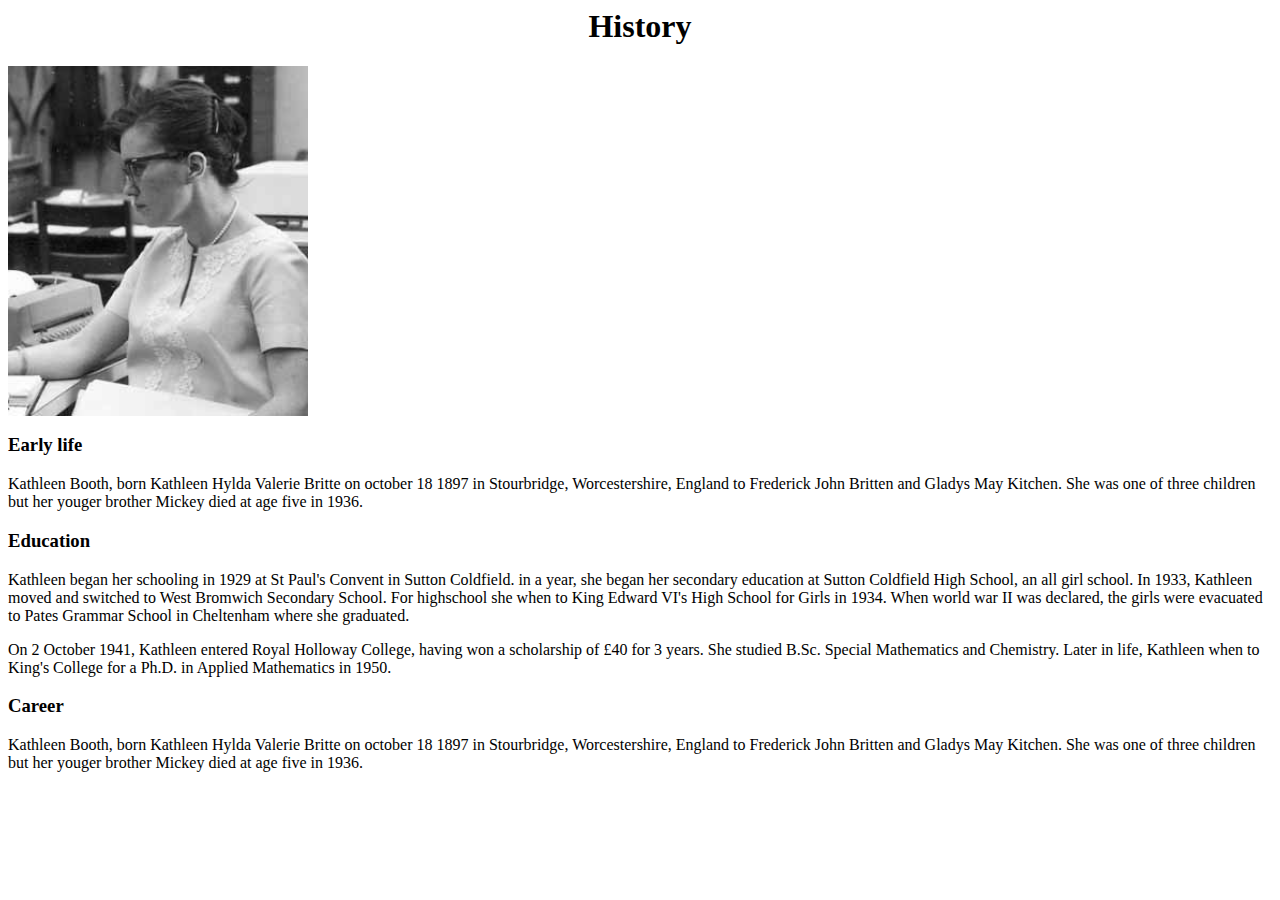
==== history.html @ e484d435 "First Commit" ====
<html>

<head>
    <link rel="stylesheet" href="./style1.css" >
</head>

<body>

<h1>History</h1>

<img src="../images/booth_kathleen_hist.jpg">


<h3>Early life</h3>

<p>Kathleen Booth, born Kathleen Hylda Valerie Britte on october 18 1897 in Stourbridge, Worcestershire, England to Frederick John Britten and Gladys May Kitchen.
    She was one of three children but her youger brother Mickey died  at age five in 1936.
</p>

<h3>Education</h3>

<p>
    Kathleen began her schooling in 1929 at St Paul's Convent in Sutton Coldfield. 
    in a year, she began her secondary education at Sutton Coldfield High School, an all girl school. 
    In 1933, Kathleen moved and switched to West Bromwich Secondary School. 
    For highschool she when to King Edward VI's High School for Girls in 1934. 
    When world war II was declared, the girls were evacuated to Pates Grammar School in Cheltenham where she graduated.
</p>

<p>
    On 2 October 1941, Kathleen entered Royal Holloway College, having won a scholarship of £40 for 3 years. 
    She studied B.Sc. Special Mathematics and Chemistry.
    Later in life, Kathleen when to King's College for a Ph.D. in Applied Mathematics  in 1950.

</p>
 
<h3>Career</h3>

<p>Kathleen Booth, born Kathleen Hylda Valerie Britte on october 18 1897 in Stourbridge, Worcestershire, England to Frederick John Britten and Gladys May Kitchen.
    She was one of three children but her youger brother Mickey died  at age five in 1936.
</p>







</body>

</html>
---- style1.css ----
h1 {
    text-align: center;
}

a:link {
    color:rgb(61, 43, 226)
}

a:hover {
    color:rgb(23, 122, 209)
}

img {
    object-position: center;
    width: 300;

}
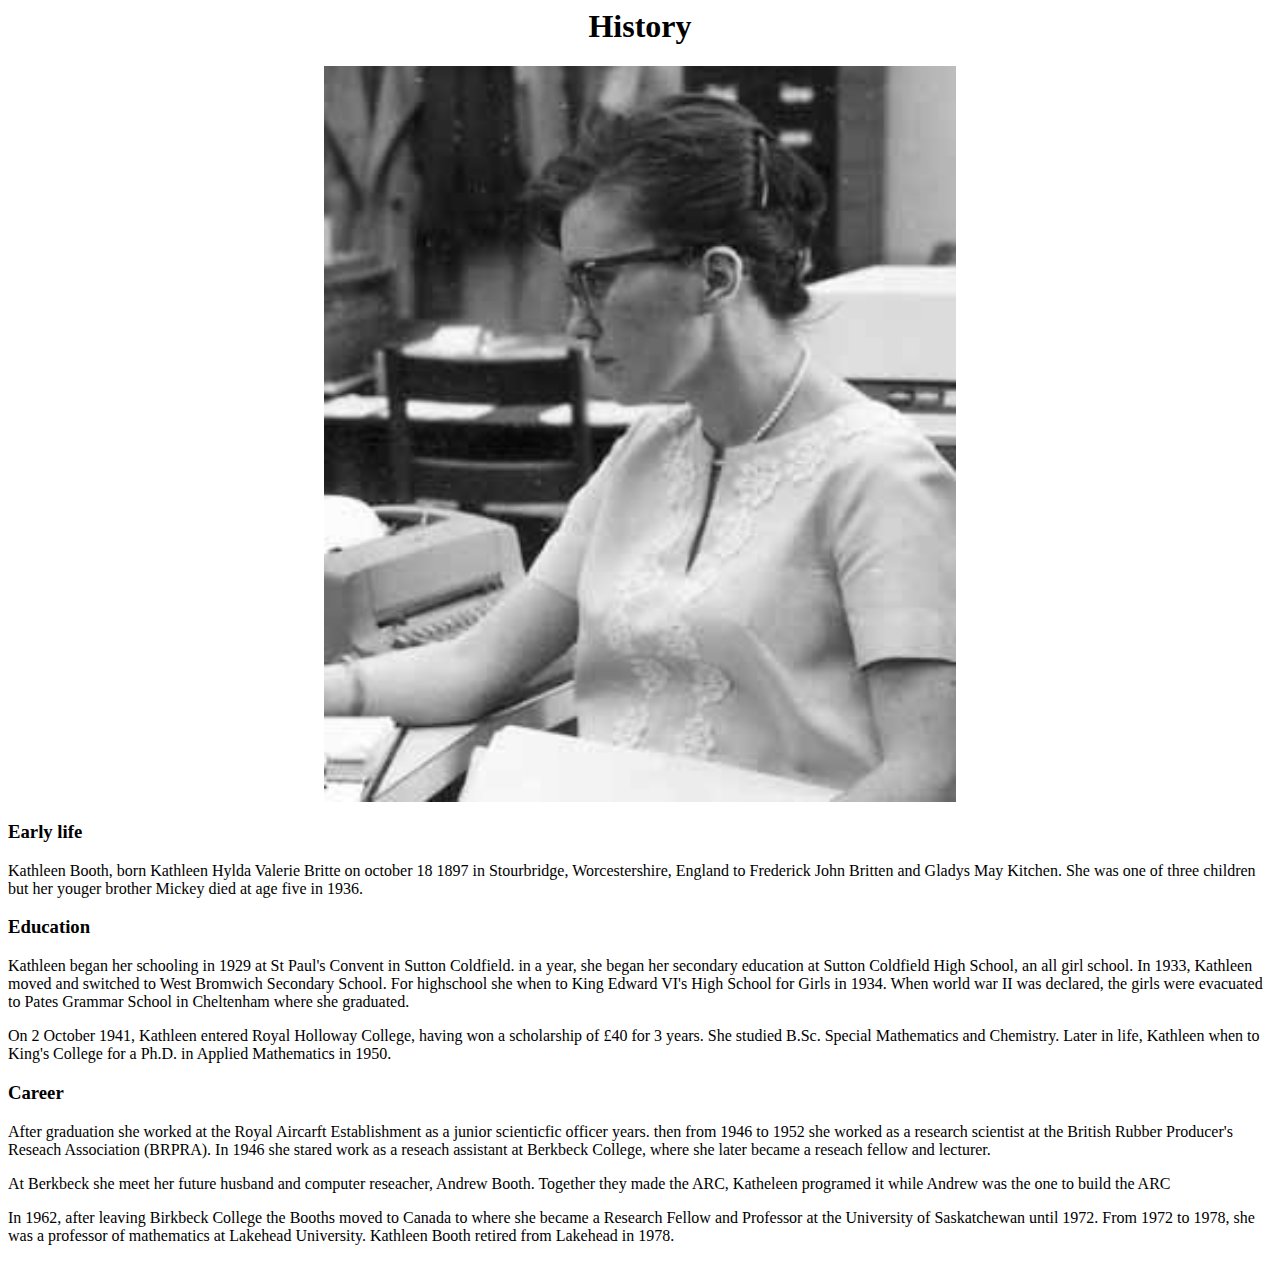
==== commit 1d5a0fa8: "change3" ====
--- a/history.html
+++ b/history.html
@@ -13,7 +13,8 @@
 
 <h3>Early life</h3>
 
-<p>Kathleen Booth, born Kathleen Hylda Valerie Britte on october 18 1897 in Stourbridge, Worcestershire, England to Frederick John Britten and Gladys May Kitchen.
+<p>
+    Kathleen Booth, born Kathleen Hylda Valerie Britte on october 18 1897 in Stourbridge, Worcestershire, England to Frederick John Britten and Gladys May Kitchen.
     She was one of three children but her youger brother Mickey died  at age five in 1936.
 </p>
 
@@ -36,13 +37,21 @@
  
 <h3>Career</h3>
 
-<p>Kathleen Booth, born Kathleen Hylda Valerie Britte on october 18 1897 in Stourbridge, Worcestershire, England to Frederick John Britten and Gladys May Kitchen.
-    She was one of three children but her youger brother Mickey died  at age five in 1936.
+<p>
+    After graduation she worked at the Royal Aircarft Establishment as a junior scienticfic officer   years. 
+    then from 1946 to 1952 she worked as a research scientist at the British Rubber Producer's Reseach Association (BRPRA). 
+    In 1946 she stared work as a reseach assistant at Berkbeck College, where she later became a reseach fellow and lecturer.
 </p>
 
+<p>
+    At Berkbeck she meet her future husband and computer reseacher, Andrew Booth. 
+    Together they made the ARC, Katheleen programed it while Andrew was the one to build the ARC
+</p>
 
-
-
+<p>
+    In 1962, after leaving Birkbeck College the Booths  moved to Canada to where she became a Research Fellow and Professor at the University of Saskatchewan until 1972. 
+    From 1972 to 1978, she was a professor of mathematics at Lakehead University. Kathleen Booth retired from Lakehead in 1978. 
+</p>
 
 
 
--- a/style1.css
+++ b/style1.css
@@ -14,8 +14,8 @@
 }
 
 img {
-    object-position: center;
-    width: 300;
-
-}
-
+    display: block;
+    margin-left: auto;
+    margin-right: auto;
+    width: 50%
+  }
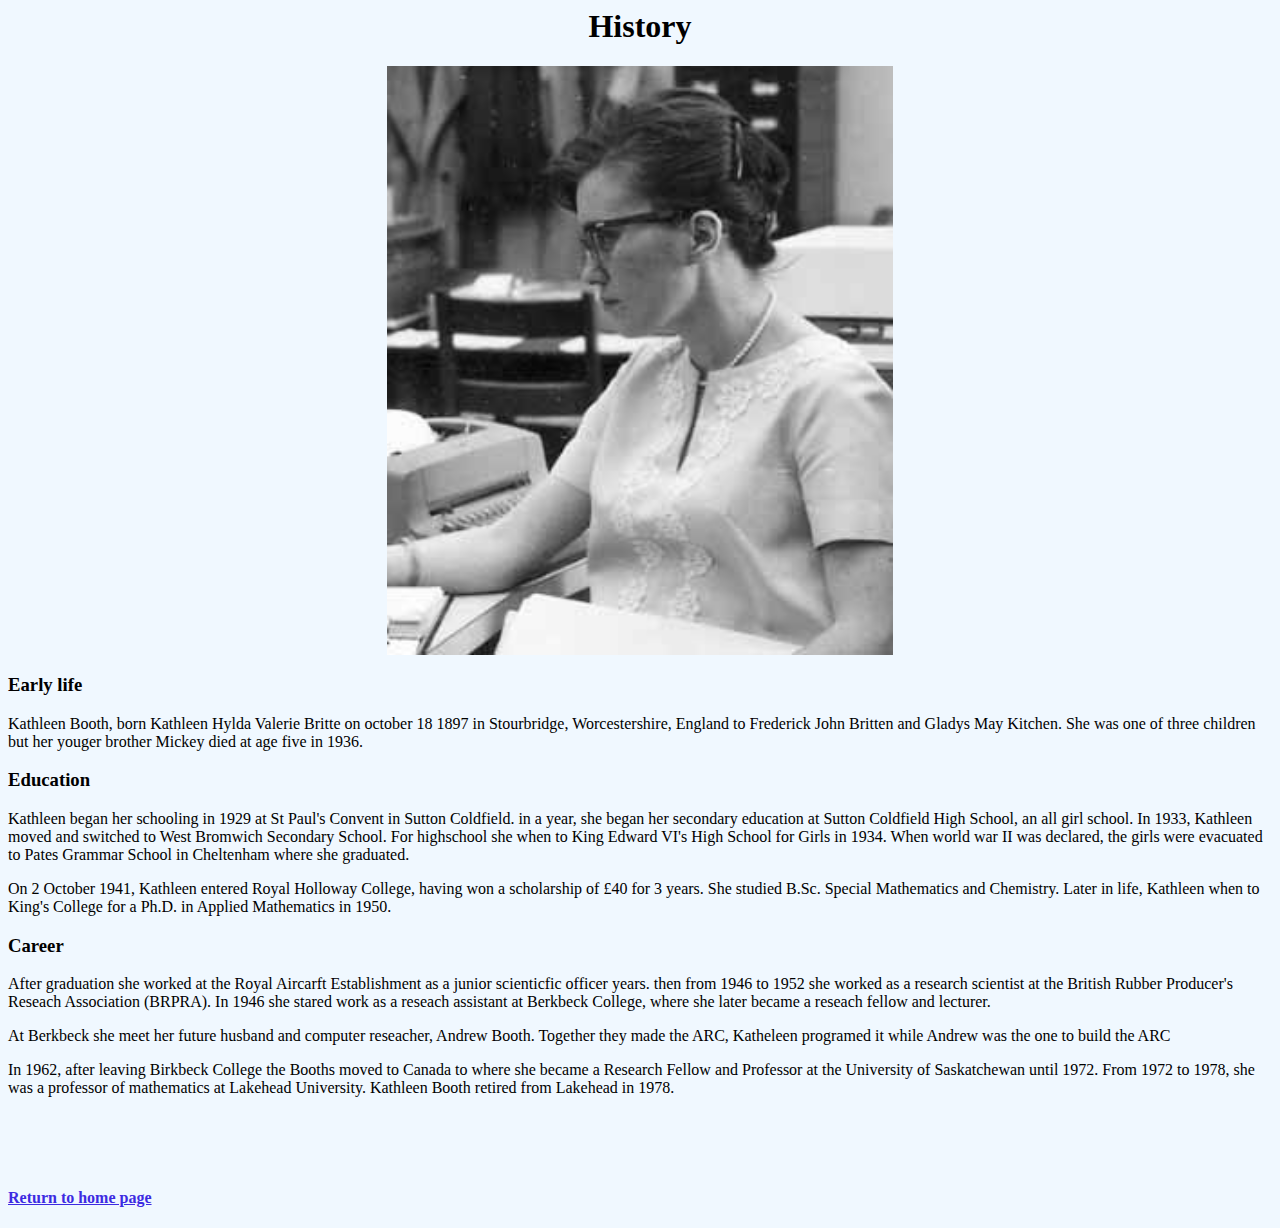
==== commit 17d76114: "doneu1" ====
--- a/history.html
+++ b/history.html
@@ -53,7 +53,11 @@
     From 1972 to 1978, she was a professor of mathematics at Lakehead University. Kathleen Booth retired from Lakehead in 1978. 
 </p>
 
+<br>
+<br>
+<br>
 
+<h4><a href="./index.html">Return to home page </a></h4>
 
 </body>
 
--- a/style1.css
+++ b/style1.css
@@ -4,6 +4,7 @@
 h1 {
     text-align: center;
 }
+
 
 a:link {
     color:rgb(61, 43, 226)
@@ -17,5 +18,16 @@
     display: block;
     margin-left: auto;
     margin-right: auto;
-    width: 50%
+    width: 40%
   }
+
+body {
+    background-color: aliceblue;
+}
+
+iframe {
+    display: block;
+    margin-left: auto;
+    margin-right: auto;
+}
+
